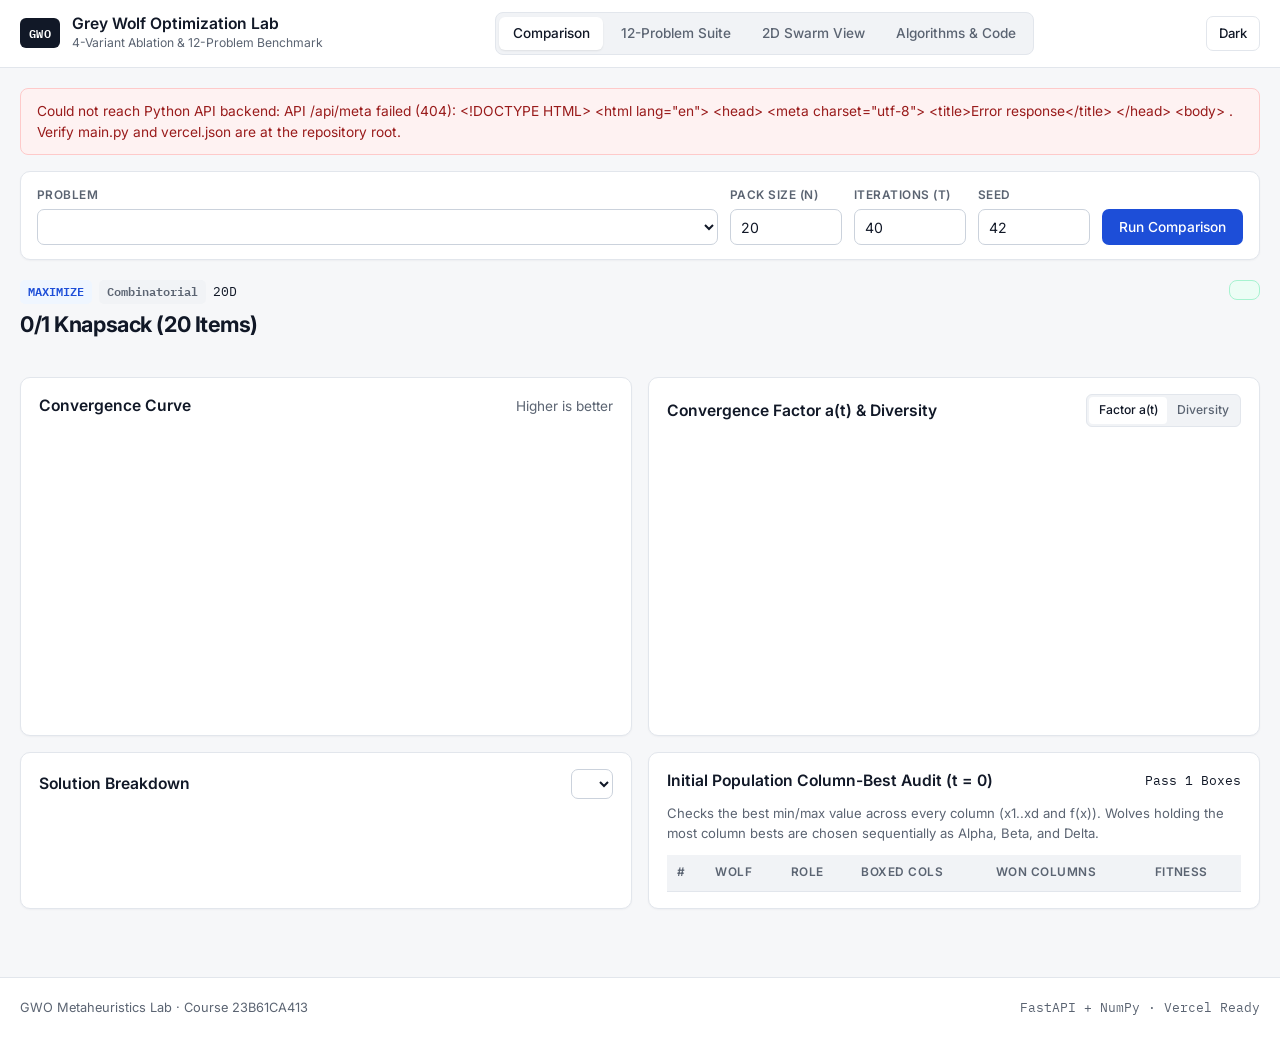
==== index.html @ 36b8b34e "Create index.html" ====
<!DOCTYPE html>
<html lang="en" data-theme="light">
<head>
  <meta charset="UTF-8" />
  <meta name="viewport" content="width=device-width, initial-scale=1.0" />
  <title>GWO Lab — Grey Wolf Optimization Benchmark</title>
  <link rel="preconnect" href="https://fonts.googleapis.com" />
  <link rel="preconnect" href="https://fonts.gstatic.com" crossorigin />
  <link href="https://fonts.googleapis.com/css2?family=IBM+Plex+Mono:wght@400;500;600&family=Inter:wght@400;500;600;700&display=swap" rel="stylesheet" />
  <style>
*, *::before, *::after {
  box-sizing: border-box;
}

:root {
  --bg: #f6f7f9;
  --surface: #ffffff;
  --surface-alt: #f1f3f6;
  --border: #e2e6ec;
  --border-strong: #cbd2dc;
  --text: #111827;
  --text-muted: #5b6472;
  --accent: #1d4ed8;
  --accent-hover: #1e40af;
  --accent-soft: #eff6ff;
  --win-bg: #ecfdf5;
  --win-text: #047857;
  --win-border: #a7f3d0;
  --code-bg: #0f172a;
  --code-text: #e2e8f0;
  --shadow: 0 1px 2px rgba(15, 23, 42, 0.04);
  --radius: 10px;
}

[data-theme="dark"] {
  --bg: #0c0e12;
  --surface: #14171d;
  --surface-alt: #1b1f27;
  --border: #262b36;
  --border-strong: #373e4d;
  --text: #edf0f5;
  --text-muted: #939dad;
  --accent: #3b82f6;
  --accent-hover: #2563eb;
  --accent-soft: rgba(59, 130, 246, 0.14);
  --win-bg: rgba(16, 185, 129, 0.12);
  --win-text: #34d399;
  --win-border: rgba(16, 185, 129, 0.35);
  --code-bg: #090b0f;
  --code-text: #e2e8f0;
  --shadow: none;
}

body {
  margin: 0;
  font-family: "Inter", -apple-system, BlinkMacSystemFont, "Segoe UI", sans-serif;
  background: var(--bg);
  color: var(--text);
  line-height: 1.5;
  -webkit-font-smoothing: antialiased;
}

.mono {
  font-family: "IBM Plex Mono", ui-monospace, SFMono-Regular, monospace;
}

.small {
  font-size: 0.8rem;
}

.muted-text {
  color: var(--text-muted);
  font-size: 0.85rem;
}

.hidden {
  display: none !important;
}

/* Header */
.topbar {
  position: sticky;
  top: 0;
  z-index: 30;
  background: var(--surface);
  border-bottom: 1px solid var(--border);
}

.topbar-inner {
  max-width: 1280px;
  margin: 0 auto;
  padding: 0.75rem 1.25rem;
  display: flex;
  align-items: center;
  justify-content: space-between;
  gap: 1rem;
  flex-wrap: wrap;
}

.brand {
  display: flex;
  align-items: center;
  gap: 0.75rem;
}

.brand-mark {
  font-family: "IBM Plex Mono", monospace;
  font-weight: 600;
  font-size: 0.78rem;
  letter-spacing: 0.04em;
  padding: 0.35rem 0.55rem;
  border-radius: 6px;
  background: var(--text);
  color: var(--surface);
}

.brand-title {
  font-weight: 600;
  font-size: 0.98rem;
  line-height: 1.2;
}

.brand-sub {
  font-size: 0.76rem;
  color: var(--text-muted);
}

.nav {
  display: flex;
  gap: 0.25rem;
  background: var(--surface-alt);
  padding: 0.22rem;
  border-radius: 8px;
  border: 1px solid var(--border);
}

.nav-btn {
  border: none;
  background: transparent;
  color: var(--text-muted);
  font: inherit;
  font-size: 0.85rem;
  font-weight: 500;
  padding: 0.42rem 0.85rem;
  border-radius: 6px;
  cursor: pointer;
  transition: background 0.15s, color 0.15s;
}

.nav-btn:hover {
  color: var(--text);
}

.nav-btn.active {
  background: var(--surface);
  color: var(--text);
  box-shadow: 0 1px 2px rgba(0, 0, 0, 0.08);
}

.icon-btn {
  border: 1px solid var(--border);
  background: var(--surface);
  color: var(--text);
  font: inherit;
  font-size: 0.82rem;
  font-weight: 500;
  padding: 0.4rem 0.75rem;
  border-radius: 7px;
  cursor: pointer;
}

.icon-btn:hover {
  border-color: var(--border-strong);
}

/* Main Container */
.container {
  max-width: 1280px;
  margin: 0 auto;
  padding: 1.25rem;
}

/* Control Bar */
.control-bar {
  display: flex;
  flex-wrap: wrap;
  align-items: flex-end;
  gap: 0.75rem;
  background: var(--surface);
  border: 1px solid var(--border);
  border-radius: var(--radius);
  padding: 0.9rem 1rem;
  margin-bottom: 1.25rem;
  box-shadow: var(--shadow);
}

.control-group {
  display: flex;
  flex-direction: column;
  gap: 0.3rem;
}

.control-group.grow {
  flex: 1 1 250px;
}

.control-group.compact {
  width: 112px;
}

.control-group label {
  font-size: 0.74rem;
  font-weight: 600;
  color: var(--text-muted);
  text-transform: uppercase;
  letter-spacing: 0.04em;
}

input[type="number"],
select {
  height: 36px;
  padding: 0 0.65rem;
  border: 1px solid var(--border-strong);
  border-radius: 7px;
  background: var(--surface);
  color: var(--text);
  font: inherit;
  font-size: 0.88rem;
}

input[type="number"]:focus,
select:focus {
  outline: 2px solid var(--accent-soft);
  border-color: var(--accent);
}

.btn-primary,
.btn-secondary {
  height: 36px;
  padding: 0 1rem;
  border-radius: 7px;
  font: inherit;
  font-size: 0.86rem;
  font-weight: 500;
  cursor: pointer;
  border: 1px solid transparent;
  transition: background 0.15s, border-color 0.15s;
}

.btn-primary {
  background: var(--accent);
  color: #ffffff;
}

.btn-primary:hover {
  background: var(--accent-hover);
}

.btn-primary:disabled {
  opacity: 0.6;
  cursor: wait;
}

.btn-secondary {
  background: var(--surface);
  color: var(--text);
  border-color: var(--border-strong);
}

.btn-secondary:hover {
  background: var(--surface-alt);
}

.small-btn {
  height: 30px;
  padding: 0 0.7rem;
  font-size: 0.8rem;
}

/* Views */
.view {
  display: none;
}

.view.active {
  display: block;
}

.problem-banner {
  display: flex;
  justify-content: space-between;
  align-items: flex-start;
  gap: 1rem;
  flex-wrap: wrap;
  margin-bottom: 1rem;
}

.problem-banner h1,
.section-head h1 {
  margin: 0.25rem 0 0.2rem;
  font-size: 1.35rem;
  font-weight: 700;
  letter-spacing: -0.02em;
}

.problem-banner p,
.section-head p {
  margin: 0;
  font-size: 0.9rem;
  color: var(--text-muted);
  max-width: 780px;
}

.meta-line {
  display: flex;
  align-items: center;
  gap: 0.45rem;
}

.tag {
  font-family: "IBM Plex Mono", monospace;
  font-size: 0.72rem;
  font-weight: 600;
  padding: 0.18rem 0.5rem;
  border-radius: 5px;
  background: var(--accent-soft);
  color: var(--accent);
}

.tag.muted {
  background: var(--surface-alt);
  color: var(--text-muted);
}

.banner-stat {
  background: var(--win-bg);
  border: 1px solid var(--win-border);
  color: var(--win-text);
  border-radius: 8px;
  padding: 0.55rem 0.9rem;
  font-size: 0.85rem;
  font-weight: 600;
}

/* Algorithm Cards */
.algo-grid {
  display: grid;
  grid-template-columns: repeat(4, minmax(0, 1fr));
  gap: 0.85rem;
  margin-bottom: 1.15rem;
}

.algo-card {
  background: var(--surface);
  border: 1px solid var(--border);
  border-radius: var(--radius);
  padding: 1rem;
  display: flex;
  flex-direction: column;
  justify-content: space-between;
  gap: 0.75rem;
  box-shadow: var(--shadow);
}

.algo-card.winner {
  border-color: var(--win-text);
}

.algo-card-top {
  display: flex;
  justify-content: space-between;
  align-items: center;
  gap: 0.5rem;
}

.algo-badge {
  display: inline-flex;
  align-items: center;
  gap: 0.4rem;
  font-family: "IBM Plex Mono", monospace;
  font-size: 0.74rem;
  color: var(--text-muted);
}

.swatch {
  width: 9px;
  height: 9px;
  border-radius: 2px;
  display: inline-block;
}

.win-label {
  font-size: 0.72rem;
  font-weight: 600;
  color: var(--win-text);
  background: var(--win-bg);
  padding: 0.14rem 0.45rem;
  border-radius: 4px;
}

.algo-card h3 {
  margin: 0.25rem 0 0.15rem;
  font-size: 0.96rem;
  font-weight: 600;
}

.algo-meta {
  font-size: 0.78rem;
  color: var(--text-muted);
}

.metric-val {
  font-family: "IBM Plex Mono", monospace;
  font-size: 1.4rem;
  font-weight: 600;
  letter-spacing: -0.02em;
}

.metric-sub {
  display: flex;
  justify-content: space-between;
  font-size: 0.78rem;
  color: var(--text-muted);
  margin-top: 0.2rem;
}

.pos-delta {
  color: var(--win-text);
  font-weight: 600;
}

.neg-delta {
  color: #dc2626;
  font-weight: 500;
}

.algo-card-foot {
  display: flex;
  justify-content: space-between;
  align-items: center;
  padding-top: 0.65rem;
  border-top: 1px solid var(--border);
}

/* Panels & Two-Column Grid */
.two-col {
  display: grid;
  grid-template-columns: repeat(2, minmax(0, 1fr));
  gap: 1rem;
  margin-bottom: 1rem;
}

.panel {
  background: var(--surface);
  border: 1px solid var(--border);
  border-radius: var(--radius);
  padding: 1rem 1.1rem;
  box-shadow: var(--shadow);
}

.panel-head {
  display: flex;
  justify-content: space-between;
  align-items: center;
  gap: 0.75rem;
  margin-bottom: 0.75rem;
}

.panel-head h2 {
  margin: 0;
  font-size: 0.98rem;
  font-weight: 600;
}

.panel-note {
  margin: 0 0 0.75rem;
  font-size: 0.82rem;
  color: var(--text-muted);
}

.inline-select {
  height: 30px;
  font-size: 0.8rem;
}

.segmented {
  display: inline-flex;
  background: var(--surface-alt);
  border: 1px solid var(--border);
  border-radius: 6px;
  padding: 2px;
}

.seg-btn {
  border: none;
  background: transparent;
  color: var(--text-muted);
  font: inherit;
  font-size: 0.76rem;
  font-weight: 500;
  padding: 0.25rem 0.6rem;
  border-radius: 4px;
  cursor: pointer;
}

.seg-btn.active {
  background: var(--surface);
  color: var(--text);
}

.chart-wrap {
  width: 100%;
}

.chart-wrap canvas {
  width: 100%;
  height: auto;
  display: block;
}

.legend {
  display: flex;
  flex-wrap: wrap;
  gap: 0.9rem;
  margin-top: 0.65rem;
  font-size: 0.8rem;
  color: var(--text-muted);
}

.legend-item {
  display: inline-flex;
  align-items: center;
  gap: 0.35rem;
}

/* Tables */
.table-scroll {
  overflow-x: auto;
}

.data-table {
  width: 100%;
  border-collapse: collapse;
  font-size: 0.84rem;
}

.data-table th,
.data-table td {
  text-align: left;
  padding: 0.55rem 0.65rem;
  border-bottom: 1px solid var(--border);
  white-space: nowrap;
}

.data-table th {
  font-size: 0.74rem;
  text-transform: uppercase;
  letter-spacing: 0.04em;
  color: var(--text-muted);
  font-weight: 600;
  background: var(--surface-alt);
}

.data-table tbody tr:hover {
  background: var(--surface-alt);
}

.role-pill {
  font-family: "IBM Plex Mono", monospace;
  font-size: 0.72rem;
  padding: 0.12rem 0.45rem;
  border-radius: 4px;
  font-weight: 600;
}

.role-alpha { background: var(--win-bg); color: var(--win-text); }
.role-beta { background: var(--accent-soft); color: var(--accent); }
.role-delta { background: var(--surface-alt); color: var(--text); }
.role-omega { color: var(--text-muted); }

/* Section Head & Suite Scoreboard */
.section-head {
  display: flex;
  justify-content: space-between;
  align-items: flex-end;
  gap: 1rem;
  flex-wrap: wrap;
  margin-bottom: 1rem;
}

.head-actions,
.playback-controls {
  display: flex;
  align-items: center;
  gap: 0.6rem;
  flex-wrap: wrap;
}

.scoreboard {
  display: grid;
  grid-template-columns: repeat(4, minmax(0, 1fr));
  gap: 0.85rem;
  margin-bottom: 1rem;
}

.score-tile {
  background: var(--surface);
  border: 1px solid var(--border);
  border-radius: var(--radius);
  padding: 0.9rem 1rem;
}

.score-tile .tile-title {
  font-size: 0.82rem;
  color: var(--text-muted);
  display: flex;
  align-items: center;
  gap: 0.4rem;
}

.score-tile .tile-wins {
  font-family: "IBM Plex Mono", monospace;
  font-size: 1.45rem;
  font-weight: 600;
  margin-top: 0.25rem;
}

.score-tile .tile-delta {
  font-size: 0.78rem;
  color: var(--text-muted);
}

/* Domain Visualizer */
.kv-grid {
  display: grid;
  grid-template-columns: repeat(2, minmax(0, 1fr));
  gap: 0.65rem;
}

.kv-item {
  background: var(--surface-alt);
  border: 1px solid var(--border);
  border-radius: 7px;
  padding: 0.65rem 0.8rem;
}

.kv-label {
  font-size: 0.74rem;
  color: var(--text-muted);
}

.kv-val {
  font-family: "IBM Plex Mono", monospace;
  font-size: 0.95rem;
  font-weight: 600;
  margin-top: 0.15rem;
}

.knap-grid {
  display: grid;
  grid-template-columns: repeat(5, minmax(0, 1fr));
  gap: 0.4rem;
  margin-top: 0.75rem;
}

.knap-cell {
  border: 1px solid var(--border);
  border-radius: 6px;
  padding: 0.4rem;
  font-size: 0.73rem;
  text-align: center;
  background: var(--surface-alt);
  color: var(--text-muted);
}

.knap-cell.picked {
  background: var(--win-bg);
  border-color: var(--win-border);
  color: var(--win-text);
  font-weight: 600;
}

/* 2D Arena Grid */
.arena-grid {
  display: grid;
  grid-template-columns: repeat(2, minmax(0, 1fr));
  gap: 1rem;
}

.arena-card {
  background: var(--surface);
  border: 1px solid var(--border);
  border-radius: var(--radius);
  padding: 0.9rem;
}

.arena-card-head {
  display: flex;
  justify-content: space-between;
  align-items: center;
  margin-bottom: 0.6rem;
}

.arena-card canvas {
  width: 100%;
  height: auto;
  border-radius: 6px;
  border: 1px solid var(--border);
  display: block;
}

/* Algorithms & Code Tab */
.algo-spec-grid {
  display: grid;
  grid-template-columns: repeat(2, minmax(0, 1fr));
  gap: 1rem;
}

.spec-card {
  background: var(--surface);
  border: 1px solid var(--border);
  border-radius: var(--radius);
  padding: 1.15rem;
  display: flex;
  flex-direction: column;
  justify-content: space-between;
  gap: 0.9rem;
}

.spec-card h3 {
  margin: 0.25rem 0 0.35rem;
  font-size: 1.05rem;
}

.spec-card p {
  margin: 0;
  font-size: 0.88rem;
  color: var(--text-muted);
}

.spec-pills {
  display: flex;
  gap: 0.5rem;
  flex-wrap: wrap;
}

.spec-footer {
  display: flex;
  justify-content: space-between;
  align-items: center;
  padding-top: 0.75rem;
  border-top: 1px solid var(--border);
}

/* Modal */
.modal-backdrop {
  position: fixed;
  inset: 0;
  z-index: 50;
  background: rgba(15, 23, 42, 0.55);
  display: flex;
  align-items: center;
  justify-content: center;
  padding: 1.25rem;
}

.modal {
  width: min(860px, 100%);
  max-height: 86vh;
  background: var(--surface);
  border: 1px solid var(--border);
  border-radius: 12px;
  display: flex;
  flex-direction: column;
  overflow: hidden;
  box-shadow: 0 20px 50px rgba(0, 0, 0, 0.25);
}

.modal-head {
  padding: 0.9rem 1.15rem;
  border-bottom: 1px solid var(--border);
  display: flex;
  justify-content: space-between;
  align-items: center;
  gap: 1rem;
}

.modal-head h3 {
  margin: 0.1rem 0 0;
  font-size: 1rem;
}

.modal-actions {
  display: flex;
  gap: 0.45rem;
}

.modal-body {
  overflow: auto;
  background: var(--code-bg);
}

.code-block {
  margin: 0;
  padding: 1.1rem 1.25rem;
  font-family: "IBM Plex Mono", monospace;
  font-size: 0.82rem;
  line-height: 1.55;
  color: var(--code-text);
  tab-size: 4;
}

.footer {
  border-top: 1px solid var(--border);
  margin-top: 2rem;
  background: var(--surface);
}

.footer-inner {
  display: flex;
  justify-content: space-between;
  align-items: center;
  font-size: 0.8rem;
  color: var(--text-muted);
}

@media (max-width: 980px) {
  .algo-grid, .scoreboard {
    grid-template-columns: repeat(2, minmax(0, 1fr));
  }
  .two-col, .arena-grid, .algo-spec-grid {
    grid-template-columns: 1fr;
  }
}

@media (max-width: 600px) {
  .algo-grid, .scoreboard {
    grid-template-columns: 1fr;
  }
  .control-group.compact {
    width: calc(50% - 0.4rem);
  }
}

.error-banner {
  background: #fef2f2;
  border: 1px solid #fecaca;
  color: #991b1b;
  border-radius: 8px;
  padding: 0.75rem 1rem;
  margin-bottom: 1rem;
  font-size: 0.86rem;
}

[data-theme="dark"] .error-banner {
  background: rgba(220, 38, 38, 0.14);
  border-color: rgba(248, 113, 113, 0.35);
  color: #fca5a5;
}
  </style>
</head>
<body>
  <header class="topbar">
    <div class="topbar-inner">
      <div class="brand">
        <span class="brand-mark">GWO</span>
        <div>
          <div class="brand-title">Grey Wolf Optimization Lab</div>
          <div class="brand-sub">4-Variant Ablation &amp; 12-Problem Benchmark</div>
        </div>
      </div>

      <nav class="nav" role="tablist">
        <button class="nav-btn active" data-view="compare">Comparison</button>
        <button class="nav-btn" data-view="suite">12-Problem Suite</button>
        <button class="nav-btn" data-view="arena">2D Swarm View</button>
        <button class="nav-btn" data-view="algorithms">Algorithms &amp; Code</button>
      </nav>

      <button class="icon-btn" id="themeToggle" title="Toggle light / dark mode" aria-label="Toggle theme">
        <span id="themeLabel">Dark</span>
      </button>
    </div>
  </header>

  <main class="container">
    <div class="error-banner hidden" id="errorBanner"></div>

    <!-- Shared Experiment Control Bar -->
    <section class="control-bar">
      <div class="control-group grow" id="problemControlWrap">
        <label for="problemSelect">Problem</label>
        <select id="problemSelect"></select>
      </div>

      <div class="control-group grow hidden" id="benchmark2dWrap">
        <label for="benchmark2dSelect">2D Surface</label>
        <select id="benchmark2dSelect"></select>
      </div>

      <div class="control-group compact">
        <label for="nAgents">Pack Size (N)</label>
        <input type="number" id="nAgents" value="20" min="6" max="50" step="2" />
      </div>

      <div class="control-group compact">
        <label for="maxIter">Iterations (T)</label>
        <input type="number" id="maxIter" value="40" min="10" max="120" step="5" />
      </div>

      <div class="control-group compact">
        <label for="seedInput">Seed</label>
        <input type="number" id="seedInput" value="42" min="0" max="99999" />
      </div>

      <button class="btn-primary" id="runBtn">Run Comparison</button>
    </section>

    <!-- VIEW 1: SINGLE-PROBLEM COMPARISON -->
    <section id="view-compare" class="view active">
      <div class="problem-banner" id="problemBanner">
        <div>
          <div class="meta-line">
            <span class="tag" id="probModeTag">MAXIMIZE</span>
            <span class="tag muted" id="probCatTag">Combinatorial</span>
            <span class="mono small" id="probDimTag">20D</span>
          </div>
          <h1 id="probTitle">0/1 Knapsack (20 Items)</h1>
          <p id="probDesc"></p>
        </div>
        <div class="banner-stat" id="winnerSummary"></div>
      </div>

      <!-- 4 Algorithm Result Cards with Individual "Show Code" Buttons -->
      <div class="algo-grid" id="algoCards"></div>

      <!-- Charts Row -->
      <div class="two-col">
        <div class="panel">
          <div class="panel-head">
            <h2>Convergence Curve</h2>
            <span class="muted-text" id="convDirectionHint">Higher is better</span>
          </div>
          <div class="chart-wrap">
            <canvas id="convCanvas" width="640" height="300"></canvas>
          </div>
          <div class="legend" id="convLegend"></div>
        </div>

        <div class="panel">
          <div class="panel-head">
            <h2>Convergence Factor a(t) &amp; Diversity</h2>
            <div class="segmented" id="auxChartToggle">
              <button class="seg-btn active" data-mode="a_curve">Factor a(t)</button>
              <button class="seg-btn" data-mode="diversity">Diversity</button>
            </div>
          </div>
          <div class="chart-wrap">
            <canvas id="auxCanvas" width="640" height="300"></canvas>
          </div>
          <div class="legend" id="auxLegend"></div>
        </div>
      </div>

      <!-- Domain Solution + Initial Population Audit Row -->
      <div class="two-col">
        <div class="panel">
          <div class="panel-head">
            <h2>Solution Breakdown</h2>
            <select id="solutionAlgoSelect" class="inline-select"></select>
          </div>
          <div id="domainVisualizer"></div>
        </div>

        <div class="panel">
          <div class="panel-head">
            <h2>Initial Population Column-Best Audit (t = 0)</h2>
            <span class="mono small" id="initAnchorLabel">Pass 1 Boxes</span>
          </div>
          <p class="panel-note">
            Checks the best min/max value across every column (x1..xd and f(x)). Wolves holding the most column bests are chosen sequentially as Alpha, Beta, and Delta.
          </p>
          <div class="table-scroll">
            <table class="data-table" id="auditTable">
              <thead>
                <tr>
                  <th>#</th>
                  <th>Wolf</th>
                  <th>Role</th>
                  <th>Boxed Cols</th>
                  <th>Won Columns</th>
                  <th>Fitness</th>
                </tr>
              </thead>
              <tbody></tbody>
            </table>
          </div>
        </div>
      </div>
    </section>

    <!-- VIEW 2: 12-PROBLEM BENCHMARK SUITE -->
    <section id="view-suite" class="view">
      <div class="section-head">
        <div>
          <h1>12-Problem Benchmark Suite</h1>
          <p>Compares all 4 GWO variants across 6 maximization and 6 minimization problems (Knapsack, TSP, Network Flow, Cloud VM, Bin Packing, Portfolio, Facility Location, Max-Cut, Hybrid IR, Rastrigin, Ackley, Rosenbrock).</p>
        </div>
        <div class="head-actions">
          <button class="btn-secondary" id="exportCsvBtn">Export CSV</button>
          <button class="btn-primary" id="runSuiteBtn">Run All 12 Problems</button>
        </div>
      </div>

      <div class="scoreboard" id="suiteScoreboard"></div>

      <div class="panel">
        <div class="table-scroll">
          <table class="data-table" id="suiteTable">
            <thead>
              <tr>
                <th>Problem</th>
                <th>Goal</th>
                <th>Dim</th>
                <th>Original GWO</th>
                <th>Non-Linear a</th>
                <th>Dual-Criteria</th>
                <th>Combined</th>
                <th>Winner</th>
              </tr>
            </thead>
            <tbody></tbody>
          </table>
        </div>
      </div>
    </section>

    <!-- VIEW 3: LIVE 2D SWARM VISUALIZER -->
    <section id="view-arena" class="view">
      <div class="section-head">
        <div>
          <h1>2D Swarm Working Visualizer</h1>
          <p>Watch all 4 GWO algorithms search the exact same 2D surface side-by-side. White diamonds mark the Alpha leader; the crosshair marks the global optimum.</p>
        </div>
        <div class="playback-controls">
          <button class="btn-primary" id="playPauseBtn">Play</button>
          <button class="btn-secondary" id="resetAnimBtn">Reset</button>
          <input type="range" id="iterSlider" min="0" max="34" value="0" />
          <span class="mono small" id="iterReadout">Iter 1 / 35</span>
        </div>
      </div>

      <div class="arena-grid" id="arenaGrid"></div>
    </section>

    <!-- VIEW 4: ALGORITHMS & CODE -->
    <section id="view-algorithms" class="view">
      <div class="section-head">
        <div>
          <h1>4 GWO Algorithm Variants</h1>
          <p>Click <strong>Show Code</strong> on any variant to inspect its exact Python implementation used by the solver.</p>
        </div>
      </div>

      <div class="algo-spec-grid" id="algoSpecGrid"></div>
    </section>
  </main>

  <!-- Clean Single-Algorithm Code Modal -->
  <div class="modal-backdrop hidden" id="codeModal">
    <div class="modal" role="dialog" aria-modal="true" aria-labelledby="modalTitle">
      <div class="modal-head">
        <div>
          <span class="mono small muted-text" id="modalFile">optimizers/gwo_original.py</span>
          <h3 id="modalTitle">Original GWO</h3>
        </div>
        <div class="modal-actions">
          <button class="btn-secondary small-btn" id="copyCodeBtn">Copy</button>
          <button class="btn-secondary small-btn" id="closeModalBtn">Close</button>
        </div>
      </div>
      <div class="modal-body">
        <pre class="code-block"><code id="codeContent"></code></pre>
      </div>
    </div>
  </div>

  <footer class="footer">
    <div class="container footer-inner">
      <span>GWO Metaheuristics Lab &middot; Course 23B61CA413</span>
      <span class="mono small">FastAPI + NumPy &middot; Vercel Ready</span>
    </div>
  </footer>

  <script>
const COLORS = {
  original_gwo: "#dc2626",
  nonlinear_a_gwo: "#2563eb",
  dual_criteria_gwo: "#d97706",
  hybrid_gwo: "#059669",
};

const state = {
  meta: null,
  activeView: "compare",
  lastRun: null,
  auxMode: "a_curve",
  suiteData: null,
  arenaData: null,
  arenaIter: 0,
  arenaTimer: null,
  codeCache: {},
  currentModalSource: "",
};

const $ = (id) => document.getElementById(id);

function getParams() {
  return {
    n_agents: Math.max(6, Math.min(50, Number($("nAgents").value) || 20)),
    max_iter: Math.max(10, Math.min(120, Number($("maxIter").value) || 40)),
    seed: Number($("seedInput").value) || 42,
  };
}

function showError(msg) {
  const el = $("errorBanner");
  el.textContent = msg;
  el.classList.remove("hidden");
}

function clearError() {
  $("errorBanner").classList.add("hidden");
}

function themeColor(varName) {
  return getComputedStyle(document.documentElement).getPropertyValue(varName).trim();
}

async function fetchJson(url, opts = {}) {
  const res = await fetch(url, opts);
  if (!res.ok) {
    const txt = await res.text().catch(() => "");
    throw new Error(`API ${url} failed (${res.status})${txt ? ": " + txt.slice(0, 140) : ""}`);
  }
  clearError();
  return res.json();
}

// =========================================================================
// Theme & Navigation
// =========================================================================
function initNavigation() {
  document.querySelectorAll(".nav-btn").forEach((btn) => {
    btn.addEventListener("click", () => {
      const target = btn.dataset.view;
      state.activeView = target;
      document.querySelectorAll(".nav-btn").forEach((b) => b.classList.toggle("active", b === btn));
      document.querySelectorAll(".view").forEach((v) => v.classList.toggle("active", v.id === `view-${target}`));

      $("problemControlWrap").classList.toggle("hidden", target === "arena" || target === "suite" || target === "algorithms");
      $("benchmark2dWrap").classList.toggle("hidden", target !== "arena");
      $("runBtn").textContent =
        target === "suite" ? "Run 12 Problems" :
        target === "arena" ? "Run 2D Swarm" : "Run Comparison";

      if (target === "suite" && !state.suiteData) runSuite();
      if (target === "arena" && !state.arenaData) runArena2D();
    });
  });

  $("themeToggle").addEventListener("click", () => {
    const html = document.documentElement;
    const next = html.getAttribute("data-theme") === "dark" ? "light" : "dark";
    html.setAttribute("data-theme", next);
    $("themeLabel").textContent = next === "dark" ? "Light" : "Dark";
    if (state.lastRun) {
      drawLineChart($("convCanvas"), state.lastRun.results, "convergence_curve");
      drawAuxChart();
      renderDomainSolution();
    }
    if (state.arenaData) renderArenaFrame(state.arenaIter);
  });

  $("runBtn").addEventListener("click", () => {
    if (state.activeView === "suite") runSuite();
    else if (state.activeView === "arena") runArena2D();
    else runComparison();
  });

  $("runSuiteBtn").addEventListener("click", runSuite);
  $("exportCsvBtn").addEventListener("click", exportSuiteCsv);

  document.querySelectorAll("#auxChartToggle .seg-btn").forEach((btn) => {
    btn.addEventListener("click", () => {
      state.auxMode = btn.dataset.mode;
      document.querySelectorAll("#auxChartToggle .seg-btn").forEach((b) => b.classList.toggle("active", b === btn));
      drawAuxChart();
    });
  });

  $("solutionAlgoSelect").addEventListener("change", renderDomainSolution);
  $("problemSelect").addEventListener("change", runComparison);
  $("benchmark2dSelect").addEventListener("change", runArena2D);

  // Code Modal
  $("closeModalBtn").addEventListener("click", closeCodeModal);
  $("codeModal").addEventListener("click", (e) => {
    if (e.target === $("codeModal")) closeCodeModal();
  });
  document.addEventListener("keydown", (e) => {
    if (e.key === "Escape") closeCodeModal();
  });
  $("copyCodeBtn").addEventListener("click", async () => {
    await navigator.clipboard.writeText(state.currentModalSource);
    $("copyCodeBtn").textContent = "Copied";
    setTimeout(() => ($("copyCodeBtn").textContent = "Copy"), 1200);
  });

  // 2D Arena Playback
  $("playPauseBtn").addEventListener("click", toggleArenaPlay);
  $("resetAnimBtn").addEventListener("click", () => {
    stopArenaPlay();
    state.arenaIter = 0;
    $("iterSlider").value = 0;
    renderArenaFrame(0);
  });
  $("iterSlider").addEventListener("input", (e) => {
    stopArenaPlay();
    state.arenaIter = Number(e.target.value);
    renderArenaFrame(state.arenaIter);
  });
}

// =========================================================================
// Show Code Modal (Shows ONLY the clicked algorithm's clean Python code)
// =========================================================================
async function openCodeModal(algoId) {
  if (!state.codeCache[algoId]) {
    state.codeCache[algoId] = await fetchJson(`/api/code/${algoId}`);
  }
  const data = state.codeCache[algoId];
  state.currentModalSource = data.source;
  $("modalTitle").textContent = `${data.code} — ${data.name}`;
  $("modalFile").textContent = data.filename;
  $("codeContent").textContent = data.source;
  $("codeModal").classList.remove("hidden");
}

function closeCodeModal() {
  $("codeModal").classList.add("hidden");
}

// =========================================================================
// Lightweight High-DPI Line Chart (Zero external chart bloat)
// =========================================================================
function drawLineChart(canvas, seriesList, fieldKey) {
  const dpr = window.devicePixelRatio || 1;
  const w = canvas.clientWidth || 600;
  const h = 280;
  canvas.width = w * dpr;
  canvas.height = h * dpr;
  const ctx = canvas.getContext("2d");
  ctx.scale(dpr, dpr);

  const pad = { top: 18, right: 18, bottom: 32, left: 58 };
  const plotW = w - pad.left - pad.right;
  const plotH = h - pad.top - pad.bottom;

  ctx.clearRect(0, 0, w, h);

  const allVals = seriesList.flatMap((s) => s[fieldKey]);
  let minV = Math.min(...allVals);
  let maxV = Math.max(...allVals);
  if (Math.abs(maxV - minV) < 1e-9) {
    minV -= 1;
    maxV += 1;
  } else {
    const margin = (maxV - minV) * 0.08;
    minV -= margin;
    maxV += margin;
  }

  const gridColor = themeColor("--border");
  const textColor = themeColor("--text-muted");

  ctx.strokeStyle = gridColor;
  ctx.fillStyle = textColor;
  ctx.font = '11px "IBM Plex Mono", monospace';
  ctx.lineWidth = 1;

  for (let i = 0; i <= 4; i++) {
    const frac = i / 4;
    const y = pad.top + frac * plotH;
    const val = maxV - frac * (maxV - minV);
    ctx.beginPath();
    ctx.moveTo(pad.left, y);
    ctx.lineTo(w - pad.right, y);
    ctx.stroke();

    const label = Math.abs(val) >= 100 ? val.toFixed(0) : Math.abs(val) >= 1 ? val.toFixed(2) : val.toFixed(4);
    ctx.textAlign = "right";
    ctx.fillText(label, pad.left - 8, y + 4);
  }

  const maxLen = Math.max(...seriesList.map((s) => s[fieldKey].length));
  ctx.textAlign = "center";
  [0, Math.floor((maxLen - 1) / 2), maxLen - 1].forEach((idx) => {
    const x = pad.left + (idx / Math.max(1, maxLen - 1)) * plotW;
    ctx.fillText(`t=${idx + 1}`, x, h - 10);
  });

  seriesList.forEach((s) => {
    const arr = s[fieldKey];
    ctx.strokeStyle = COLORS[s.id];
    ctx.lineWidth = s.id === "hybrid_gwo" ? 2.6 : 1.9;
    ctx.beginPath();
    arr.forEach((v, i) => {
      const x = pad.left + (i / Math.max(1, arr.length - 1)) * plotW;
      const y = pad.top + ((maxV - v) / (maxV - minV)) * plotH;
      if (i === 0) ctx.moveTo(x, y);
      else ctx.lineTo(x, y);
    });
    ctx.stroke();
  });
}

function renderLegend(container, results) {
  container.innerHTML = results
    .map(
      (r) =>
        `<span class="legend-item"><span class="swatch" style="background:${COLORS[r.id]}"></span>${r.name}</span>`
    )
    .join("");
}

function drawAuxChart() {
  if (!state.lastRun) return;
  const field = state.auxMode === "a_curve" ? "a_curve" : "diversity_curve";
  drawLineChart($("auxCanvas"), state.lastRun.results, field);
  renderLegend($("auxLegend"), state.lastRun.results);
}

// =========================================================================
// View 1: Single Problem Comparison
// =========================================================================
async function runComparison() {
  const btn = $("runBtn");
  btn.disabled = true;
  try {
    const params = getParams();
    const data = await fetchJson("/api/run", {
      method: "POST",
      headers: { "Content-Type": "application/json" },
      body: JSON.stringify({ problem_id: $("problemSelect").value, ...params }),
    });
    state.lastRun = data;
    renderComparison(data);
  } finally {
    btn.disabled = false;
  }
}

function renderComparison(data) {
  const p = data.problem;
  $("probTitle").textContent = p.name;
  $("probDesc").textContent = p.description;
  $("probModeTag").textContent = p.mode === "max" ? "MAXIMIZE" : "MINIMIZE";
  $("probCatTag").textContent = p.category;
  $("probDimTag").textContent = `${p.dim}D`;
  $("convDirectionHint").textContent = p.mode === "max" ? "Higher is better" : "Lower is better";

  const winner = data.results.find((r) => r.is_winner);
  $("winnerSummary").textContent = `Best: ${winner.name} (${winner.best_fitness})`;

  $("algoCards").innerHTML = data.results
    .map((r) => {
      const deltaClass = r.delta_vs_original_pct > 0 ? "pos-delta" : r.delta_vs_original_pct < 0 ? "neg-delta" : "";
      const deltaText =
        r.id === "original_gwo"
          ? "Baseline"
          : `${r.delta_vs_original_pct >= 0 ? "+" : ""}${r.delta_vs_original_pct}% vs Orig`;
      return `
        <div class="algo-card ${r.is_winner ? "winner" : ""}">
          <div>
            <div class="algo-card-top">
              <span class="algo-badge">
                <span class="swatch" style="background:${COLORS[r.id]}"></span>${r.code}
              </span>
              ${r.is_winner ? '<span class="win-label">Best</span>' : ""}
            </div>
            <h3>${r.name}</h3>
            <div class="algo-meta">a: ${r.a_type} &middot; ${r.leader_type}</div>
          </div>

          <div>
            <div class="metric-val">${r.best_fitness}</div>
            <div class="metric-sub">
              <span class="${deltaClass}">${deltaText}</span>
              <span class="mono">t=${r.convergence_iter} &middot; ${r.runtime_ms}ms</span>
            </div>
          </div>

          <div class="algo-card-foot">
            <span class="muted-text small">${p.unit}</span>
            <button class="btn-secondary small-btn show-code-btn" data-algo="${r.id}">Show Code</button>
          </div>
        </div>
      `;
    })
    .join("");

  document.querySelectorAll(".show-code-btn").forEach((b) => {
    b.addEventListener("click", () => openCodeModal(b.dataset.algo));
  });

  drawLineChart($("convCanvas"), data.results, "convergence_curve");
  renderLegend($("convLegend"), data.results);
  drawAuxChart();

  // Solution algorithm dropdown
  const sel = $("solutionAlgoSelect");
  const prev = sel.value;
  sel.innerHTML = data.results.map((r) => `<option value="${r.id}">${r.name}</option>`).join("");
  sel.value = prev && data.results.some((r) => r.id === prev) ? prev : data.winner_id;
  renderDomainSolution();

  // Initial Population Column-Best Audit
  const auditSource = data.results.find((r) => r.id === "dual_criteria_gwo") || data.results.find((r) => r.id === "hybrid_gwo");
  if (auditSource && auditSource.initial_pop_audit.length) {
    $("initAnchorLabel").textContent = `${data.problem.dim + 1} Columns Checked`;
    $("auditTable").querySelector("tbody").innerHTML = auditSource.initial_pop_audit
      .map((row) => {
        const cls =
          row.role === "Alpha" ? "role-alpha" :
          row.role === "Beta" ? "role-beta" :
          row.role === "Delta" ? "role-delta" : "role-omega";
        return `
          <tr>
            <td class="mono">${row.rank}</td>
            <td class="mono">${row.wolf}</td>
            <td><span class="role-pill ${cls}">${row.role}</span></td>
            <td class="mono">${row.boxes}</td>
            <td class="mono small">${row.won_cols}</td>
            <td class="mono">${row.fitness}</td>
          </tr>
        `;
      })
      .join("");
  }
}

function renderDomainSolution() {
  if (!state.lastRun) return;
  const aid = $("solutionAlgoSelect").value;
  const res = state.lastRun.results.find((r) => r.id === aid);
  if (!res) return;
  const dec = res.decoded;
  const box = $("domainVisualizer");

  if (dec.type === "knapsack") {
    box.innerHTML = `
      <div class="kv-grid">
        <div class="kv-item"><div class="kv-label">Packed Value</div><div class="kv-val">${dec.total_value}</div></div>
        <div class="kv-item"><div class="kv-label">Weight / Capacity</div><div class="kv-val">${dec.total_weight} / ${dec.capacity} kg</div></div>
        <div class="kv-item"><div class="kv-label">Items Picked</div><div class="kv-val">${dec.selected_count} / ${dec.items.length}</div></div>
        <div class="kv-item"><div class="kv-label">Constraint</div><div class="kv-val">${dec.feasible ? "Feasible" : "Exceeded"}</div></div>
      </div>
      <div class="knap-grid">
        ${dec.items
          .map(
            (it) =>
              `<div class="knap-cell ${it.picked ? "picked" : ""}">#${it.id}<br/>${it.value} / ${it.weight}kg</div>`
          )
          .join("")}
      </div>
    `;
  } else if (dec.type === "tsp") {
    box.innerHTML = `
      <div class="kv-grid" style="margin-bottom:0.75rem;">
        <div class="kv-item"><div class="kv-label">Tour Length</div><div class="kv-val">${dec.tour_length} km</div></div>
        <div class="kv-item"><div class="kv-label">Cities Visited</div><div class="kv-val">${dec.tour.length}</div></div>
      </div>
      <canvas id="tspCanvas" width="520" height="230" style="width:100%;border:1px solid var(--border);border-radius:7px;"></canvas>
    `;
    const c = $("tspCanvas");
    const ctx = c.getContext("2d");
    ctx.clearRect(0, 0, c.width, c.height);
    const pad = 24;
    const mapX = (x) => pad + (x / 100) * (c.width - 2 * pad);
    const mapY = (y) => c.height - pad - (y / 100) * (c.height - 2 * pad);

    ctx.strokeStyle = COLORS[aid];
    ctx.lineWidth = 2;
    ctx.beginPath();
    dec.tour.forEach((cityIdx, idx) => {
      const [cx, cy] = dec.coords[cityIdx];
      if (idx === 0) ctx.moveTo(mapX(cx), mapY(cy));
      else ctx.lineTo(mapX(cx), mapY(cy));
    });
    const [sx, sy] = dec.coords[dec.tour[0]];
    ctx.lineTo(mapX(sx), mapY(sy));
    ctx.stroke();

    ctx.fillStyle = themeColor("--text");
    dec.coords.forEach(([cx, cy]) => {
      ctx.beginPath();
      ctx.arc(mapX(cx), mapY(cy), 4.2, 0, Math.PI * 2);
      ctx.fill();
    });
  } else if (dec.type === "facility") {
    box.innerHTML = `
      <div class="kv-grid" style="margin-bottom:0.75rem;">
        <div class="kv-item"><div class="kv-label">Demand Covered</div><div class="kv-val">${dec.covered_pct}%</div></div>
        <div class="kv-item"><div class="kv-label">Service Radius</div><div class="kv-val">${dec.radius} km</div></div>
      </div>
      <canvas id="facCanvas" width="520" height="230" style="width:100%;border:1px solid var(--border);border-radius:7px;"></canvas>
    `;
    const c = $("facCanvas");
    const ctx = c.getContext("2d");
    const pad = 20;
    const mapX = (x) => pad + (x / 100) * (c.width - 2 * pad);
    const mapY = (y) => c.height - pad - (y / 100) * (c.height - 2 * pad);

    ctx.fillStyle = themeColor("--text-muted");
    dec.zones.forEach(([zx, zy], idx) => {
      ctx.beginPath();
      ctx.arc(mapX(zx), mapY(zy), 2.5 + dec.demands[idx] * 0.04, 0, Math.PI * 2);
      ctx.fill();
    });
    dec.hubs.forEach(([hx, hy]) => {
      ctx.strokeStyle = COLORS[aid];
      ctx.lineWidth = 1.5;
      ctx.beginPath();
      ctx.arc(mapX(hx), mapY(hy), (dec.radius / 100) * (c.height - 2 * pad), 0, Math.PI * 2);
      ctx.stroke();
      ctx.fillStyle = COLORS[aid];
      ctx.fillRect(mapX(hx) - 5, mapY(hy) - 5, 10, 10);
    });
  } else {
    const entries = Object.entries(dec).filter(([k]) => k !== "type");
    box.innerHTML = `<div class="kv-grid">${entries
      .map(([k, v]) => `<div class="kv-item"><div class="kv-label">${k}</div><div class="kv-val">${v}</div></div>`)
      .join("")}</div>`;
  }
}

// =========================================================================
// View 2: 12-Problem Benchmark Suite
// =========================================================================
async function runSuite() {
  const btn = $("runSuiteBtn");
  btn.disabled = true;
  $("runBtn").disabled = true;
  try {
    const params = getParams();
    const data = await fetchJson("/api/suite", {
      method: "POST",
      headers: { "Content-Type": "application/json" },
      body: JSON.stringify(params),
    });
    state.suiteData = data;
    renderSuite(data);
  } finally {
    btn.disabled = false;
    $("runBtn").disabled = false;
  }
}

function renderSuite(data) {
  $("suiteScoreboard").innerHTML = state.meta.algorithms
    .map((a) => {
      const wins = data.wins[a.id] || 0;
      const avgD = data.avg_delta_vs_original[a.id];
      const deltaTxt = a.id === "original_gwo" ? "Baseline" : `Avg ${avgD >= 0 ? "+" : ""}${avgD}% vs Orig`;
      return `
        <div class="score-tile">
          <div class="tile-title"><span class="swatch" style="background:${COLORS[a.id]}"></span>${a.name}</div>
          <div class="tile-wins">${wins} / ${data.total_problems} Wins</div>
          <div class="tile-delta mono">${deltaTxt}</div>
        </div>
      `;
    })
    .join("");

  $("suiteTable").querySelector("tbody").innerHTML = data.rows
    .map(
      (r) => `
      <tr>
        <td><strong>${r.problem}</strong><br/><span class="muted-text small">${r.category}</span></td>
        <td><span class="tag ${r.mode === "min" ? "muted" : ""}">${r.mode === "max" ? "MAX" : "MIN"}</span></td>
        <td class="mono">${r.dim}D</td>
        <td class="mono">${r.scores.original_gwo}</td>
        <td class="mono">${r.scores.nonlinear_a_gwo}</td>
        <td class="mono">${r.scores.dual_criteria_gwo}</td>
        <td class="mono">${r.scores.hybrid_gwo}</td>
        <td><span class="win-label">${r.winner_name}</span></td>
      </tr>
    `
    )
    .join("");
}

function exportSuiteCsv() {
  if (!state.suiteData) return;
  const header = ["Problem", "Category", "Mode", "Dim", "Original GWO", "Non-Linear a GWO", "Dual-Criteria GWO", "Combined GWO", "Winner"];
  const lines = [header.join(",")];
  state.suiteData.rows.forEach((r) => {
    lines.push([
      `"${r.problem}"`, r.category, r.mode, r.dim,
      r.scores.original_gwo, r.scores.nonlinear_a_gwo, r.scores.dual_criteria_gwo, r.scores.hybrid_gwo,
      `"${r.winner_name}"`,
    ].join(","));
  });
  const blob = new Blob([lines.join("\n")], { type: "text/csv" });
  const url = URL.createObjectURL(blob);
  const a = document.createElement("a");
  a.href = url;
  a.download = "gwo_12_problem_benchmark.csv";
  a.click();
  URL.revokeObjectURL(url);
}

// =========================================================================
// View 3: 2D Live Swarm Visualizer (HTML5 Canvas)
// =========================================================================
async function runArena2D() {
  stopArenaPlay();
  $("runBtn").disabled = true;
  try {
    const params = getParams();
    const data = await fetchJson("/api/arena2d", {
      method: "POST",
      headers: { "Content-Type": "application/json" },
      body: JSON.stringify({
        benchmark_id: $("benchmark2dSelect").value,
        n_agents: params.n_agents,
        max_iter: Math.min(params.max_iter, 70),
        seed: params.seed,
      }),
    });
    state.arenaData = data;
    state.arenaIter = 0;
    $("iterSlider").max = data.max_iter - 1;
    $("iterSlider").value = 0;

    $("arenaGrid").innerHTML = data.runs
      .map(
        (r) => `
        <div class="arena-card">
          <div class="arena-card-head">
            <span class="algo-badge"><span class="swatch" style="background:${COLORS[r.id]}"></span><strong>${r.name}</strong></span>
            <span class="mono small" id="arena-fit-${r.id}">f = ${r.convergence_curve[0]}</span>
          </div>
          <canvas id="arena-canvas-${r.id}" width="440" height="280"></canvas>
        </div>
      `
      )
      .join("");

    renderArenaFrame(0);
  } finally {
    $("runBtn").disabled = false;
  }
}

function renderArenaFrame(iter) {
  if (!state.arenaData) return;
  const bm = state.arenaData.benchmark;
  const grid = bm.grid;
  const rows = grid.length;
  const cols = grid[0].length;
  $("iterReadout").textContent = `Iter ${iter + 1} / ${state.arenaData.max_iter}`;

  const isDark = document.documentElement.getAttribute("data-theme") === "dark";

  state.arenaData.runs.forEach((run) => {
    const c = $(`arena-canvas-${run.id}`);
    if (!c) return;
    const ctx = c.getContext("2d");
    const w = c.width;
    const h = c.height;
    const cellW = w / cols;
    const cellH = h / rows;

    // Subtle grayscale/slate topographic contour shading
    const span = Math.max(1e-6, bm.z_max - bm.z_min);
    for (let r = 0; r < rows; r++) {
      for (let col = 0; col < cols; col++) {
        const norm = Math.sqrt((grid[r][col] - bm.z_min) / span);
        const shade = isDark ? Math.round(18 + norm * 52) : Math.round(245 - norm * 65);
        ctx.fillStyle = `rgb(${shade}, ${shade + 4}, ${shade + 10})`;
        ctx.fillRect(col * cellW, (rows - 1 - r) * cellH, cellW + 0.6, cellH + 0.6);
      }
    }

    const toX = (x) => ((x - bm.lb) / (bm.ub - bm.lb)) * w;
    const toY = (y) => h - ((y - bm.lb) / (bm.ub - bm.lb)) * h;

    // Global Optimum Crosshair
    const ox = toX(bm.optimum[0]);
    const oy = toY(bm.optimum[1]);
    ctx.strokeStyle = isDark ? "#facc15" : "#111827";
    ctx.lineWidth = 1.4;
    ctx.beginPath();
    ctx.moveTo(ox - 7, oy); ctx.lineTo(ox + 7, oy);
    ctx.moveTo(ox, oy - 7); ctx.lineTo(ox, oy + 7);
    ctx.stroke();

    // Wolf Pack Agents
    const pts = run.trajectories[iter] || [];
    ctx.fillStyle = COLORS[run.id];
    pts.forEach(([px, py]) => {
      ctx.beginPath();
      ctx.arc(toX(px), toY(py), 4, 0, Math.PI * 2);
      ctx.fill();
    });

    // Alpha Leader Diamond
    const alpha = (run.leaders[iter] || [])[0];
    if (alpha) {
      const ax = toX(alpha[0]);
      const ay = toY(alpha[1]);
      ctx.fillStyle = "#ffffff";
      ctx.strokeStyle = COLORS[run.id];
      ctx.lineWidth = 2.4;
      ctx.beginPath();
      ctx.moveTo(ax, ay - 7);
      ctx.lineTo(ax + 7, ay);
      ctx.lineTo(ax, ay + 7);
      ctx.lineTo(ax - 7, ay);
      ctx.closePath();
      ctx.fill();
      ctx.stroke();
    }

    const fitEl = $(`arena-fit-${run.id}`);
    if (fitEl) fitEl.textContent = `f = ${run.convergence_curve[iter]} · a = ${run.a_curve[iter]}`;
  });
}

function toggleArenaPlay() {
  if (!state.arenaData) return;
  if (state.arenaTimer) {
    stopArenaPlay();
    return;
  }
  $("playPauseBtn").textContent = "Pause";
  state.arenaTimer = setInterval(() => {
    state.arenaIter = (state.arenaIter + 1) % state.arenaData.max_iter;
    $("iterSlider").value = state.arenaIter;
    renderArenaFrame(state.arenaIter);
    if (state.arenaIter === state.arenaData.max_iter - 1) stopArenaPlay();
  }, 160);
}

function stopArenaPlay() {
  if (state.arenaTimer) {
    clearInterval(state.arenaTimer);
    state.arenaTimer = null;
  }
  $("playPauseBtn").textContent = "Play";
}

// =========================================================================
// View 4: Algorithms & Code Specs
// =========================================================================
function renderAlgorithmSpecs() {
  $("algoSpecGrid").innerHTML = state.meta.algorithms
    .map(
      (a) => `
      <div class="spec-card">
        <div>
          <span class="algo-badge"><span class="swatch" style="background:${COLORS[a.id]}"></span>${a.code}</span>
          <h3>${a.name}</h3>
          <p>${a.summary}</p>
        </div>
        <div class="spec-pills">
          <span class="tag">Convergence a(t): ${a.a_type}</span>
          <span class="tag muted">Leaders: ${a.leader_type}</span>
        </div>
        <div class="spec-footer">
          <span class="mono small muted-text">Python implementation</span>
          <button class="btn-primary small-btn spec-code-btn" data-algo="${a.id}">Show Code</button>
        </div>
      </div>
    `
    )
    .join("");

  document.querySelectorAll(".spec-code-btn").forEach((b) => {
    b.addEventListener("click", () => openCodeModal(b.dataset.algo));
  });
}

// =========================================================================
// Bootstrap
// =========================================================================
async function bootstrap() {
  initNavigation();
  try {
    state.meta = await fetchJson("/api/meta");

    $("problemSelect").innerHTML = state.meta.problems
      .map((p) => `<option value="${p.id}">[${p.mode.toUpperCase()}] ${p.name}</option>`)
      .join("");

    $("benchmark2dSelect").innerHTML = state.meta.benchmarks_2d
      .map((b) => `<option value="${b.id}">${b.name} (2D)</option>`)
      .join("");

    renderAlgorithmSpecs();
    await runComparison();
  } catch (err) {
    showError(`Could not reach Python API backend: ${err.message}. Verify main.py and vercel.json are at the repository root.`);
  }
}

bootstrap();
  </script>
</body>
</html>
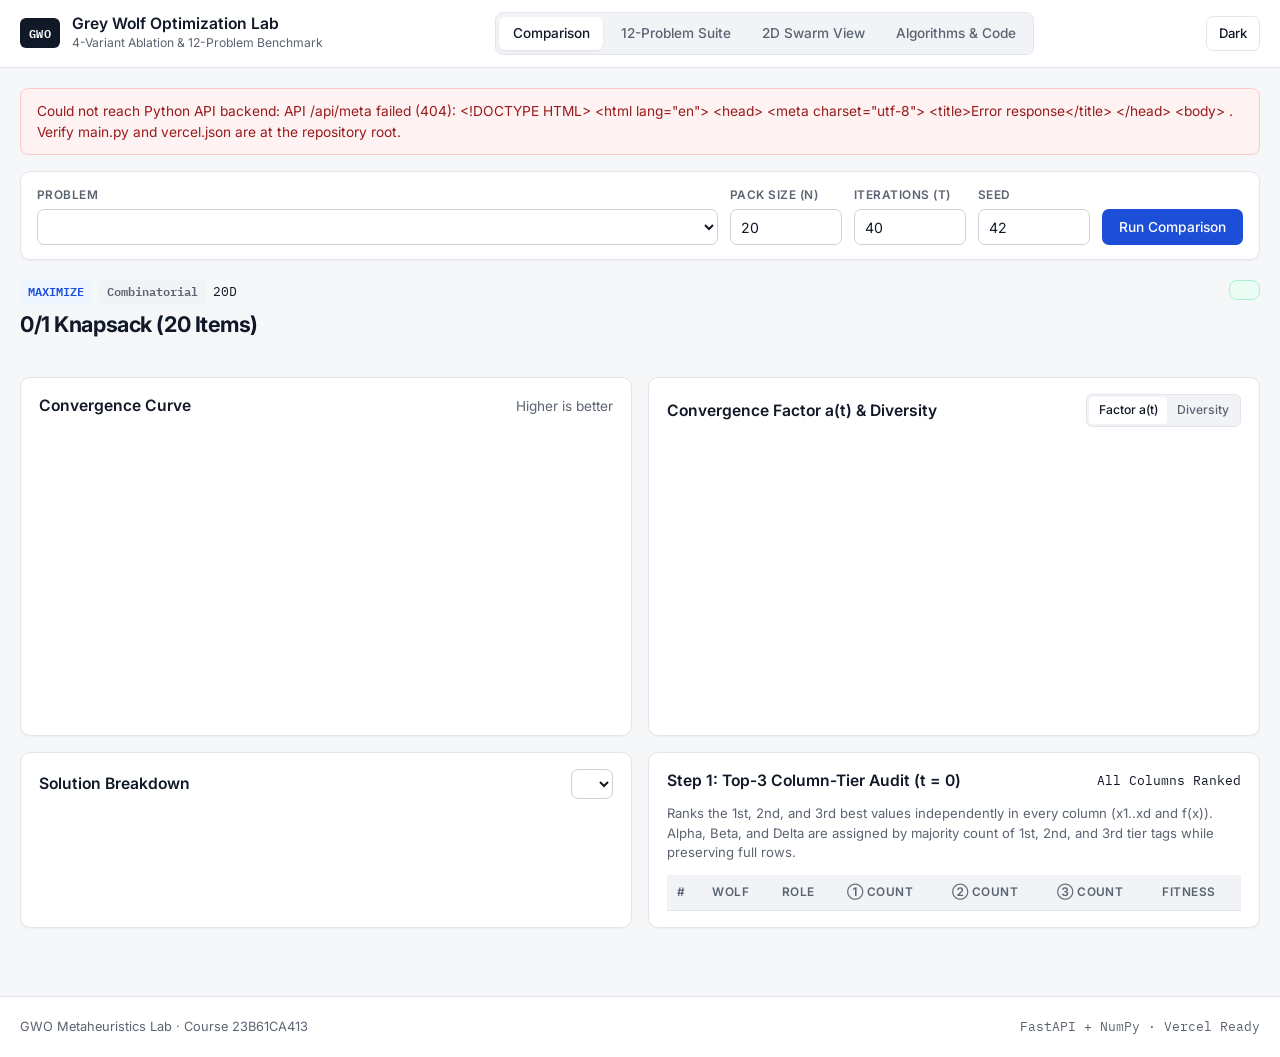
==== commit e4c2d5c9: "Update index.html" ====
--- a/index.html
+++ b/index.html
@@ -857,6 +857,47 @@
   border-color: rgba(248, 113, 113, 0.35);
   color: #fca5a5;
 }
+
+.tie-label {
+  font-size: 0.72rem;
+  font-weight: 600;
+  color: #b45309;
+  background: #fef3c7;
+  padding: 0.14rem 0.45rem;
+  border-radius: 4px;
+}
+
+[data-theme="dark"] .tie-label {
+  color: #fbbf24;
+  background: rgba(245, 158, 11, 0.15);
+}
+
+.algo-card.tied {
+  border-color: #d97706;
+}
+
+.banner-stat.tie-banner {
+  background: #fef3c7;
+  border-color: #fcd34d;
+  color: #92400e;
+}
+
+[data-theme="dark"] .banner-stat.tie-banner {
+  background: rgba(245, 158, 11, 0.14);
+  border-color: rgba(245, 158, 11, 0.35);
+  color: #fbbf24;
+}
+
+.scoreboard.five-col {
+  grid-template-columns: repeat(5, minmax(0, 1fr));
+}
+
+@media (max-width: 1080px) {
+  .scoreboard.five-col {
+    grid-template-columns: repeat(2, minmax(0, 1fr));
+  }
+}
+
   </style>
 </head>
 <body>
@@ -974,11 +1015,11 @@
 
         <div class="panel">
           <div class="panel-head">
-            <h2>Initial Population Column-Best Audit (t = 0)</h2>
-            <span class="mono small" id="initAnchorLabel">Pass 1 Boxes</span>
+            <h2>Step 1: Top-3 Column-Tier Audit (t = 0)</h2>
+            <span class="mono small" id="initAnchorLabel">All Columns Ranked</span>
           </div>
           <p class="panel-note">
-            Checks the best min/max value across every column (x1..xd and f(x)). Wolves holding the most column bests are chosen sequentially as Alpha, Beta, and Delta.
+            Ranks the 1st, 2nd, and 3rd best values independently in every column (x1..xd and f(x)). Alpha, Beta, and Delta are assigned by majority count of 1st, 2nd, and 3rd tier tags while preserving full rows.
           </p>
           <div class="table-scroll">
             <table class="data-table" id="auditTable">
@@ -987,8 +1028,9 @@
                   <th>#</th>
                   <th>Wolf</th>
                   <th>Role</th>
-                  <th>Boxed Cols</th>
-                  <th>Won Columns</th>
+                  <th>① Count</th>
+                  <th>② Count</th>
+                  <th>③ Count</th>
                   <th>Fitness</th>
                 </tr>
               </thead>
@@ -1012,7 +1054,7 @@
         </div>
       </div>
 
-      <div class="scoreboard" id="suiteScoreboard"></div>
+      <div class="scoreboard five-col" id="suiteScoreboard"></div>
 
       <div class="panel">
         <div class="table-scroll">
@@ -1027,6 +1069,7 @@
                 <th>Dual-Criteria</th>
                 <th>Combined</th>
                 <th>Winner</th>
+                <th>Tied Algorithms</th>
               </tr>
             </thead>
             <tbody></tbody>
@@ -1370,8 +1413,16 @@
   $("probDimTag").textContent = `${p.dim}D`;
   $("convDirectionHint").textContent = p.mode === "max" ? "Higher is better" : "Lower is better";
 
-  const winner = data.results.find((r) => r.is_winner);
-  $("winnerSummary").textContent = `Best: ${winner.name} (${winner.best_fitness})`;
+  const bannerEl = $("winnerSummary");
+  if (data.is_tie) {
+    const tiedRes = data.results.find((r) => r.is_tied);
+    bannerEl.className = "banner-stat tie-banner";
+    bannerEl.textContent = `Tie (${tiedRes.best_fitness}): ${data.tied_names.join(", ")}`;
+  } else {
+    const winner = data.results.find((r) => r.is_winner);
+    bannerEl.className = "banner-stat";
+    bannerEl.textContent = `Best: ${winner.name} (${winner.best_fitness})`;
+  }
 
   $("algoCards").innerHTML = data.results
     .map((r) => {
@@ -1380,14 +1431,18 @@
         r.id === "original_gwo"
           ? "Baseline"
           : `${r.delta_vs_original_pct >= 0 ? "+" : ""}${r.delta_vs_original_pct}% vs Orig`;
+      const cardCls = r.is_winner ? "winner" : (r.is_tied ? "tied" : "");
+      const statusPill = r.is_winner
+        ? '<span class="win-label">Best</span>'
+        : (r.is_tied ? '<span class="tie-label">Tied</span>' : "");
       return `
-        <div class="algo-card ${r.is_winner ? "winner" : ""}">
+        <div class="algo-card ${cardCls}">
           <div>
             <div class="algo-card-top">
               <span class="algo-badge">
                 <span class="swatch" style="background:${COLORS[r.id]}"></span>${r.code}
               </span>
-              ${r.is_winner ? '<span class="win-label">Best</span>' : ""}
+              ${statusPill}
             </div>
             <h3>${r.name}</h3>
             <div class="algo-meta">a: ${r.a_type} &middot; ${r.leader_type}</div>
@@ -1422,13 +1477,14 @@
   const sel = $("solutionAlgoSelect");
   const prev = sel.value;
   sel.innerHTML = data.results.map((r) => `<option value="${r.id}">${r.name}</option>`).join("");
-  sel.value = prev && data.results.some((r) => r.id === prev) ? prev : data.winner_id;
+  const defaultAlgo = data.winner_id || (data.tied_ids && data.tied_ids[0]) || data.results[0].id;
+  sel.value = prev && data.results.some((r) => r.id === prev) ? prev : defaultAlgo;
   renderDomainSolution();
 
-  // Initial Population Column-Best Audit
+  // Step 1 Top-3 Column-Tier Audit
   const auditSource = data.results.find((r) => r.id === "dual_criteria_gwo") || data.results.find((r) => r.id === "hybrid_gwo");
   if (auditSource && auditSource.initial_pop_audit.length) {
-    $("initAnchorLabel").textContent = `${data.problem.dim + 1} Columns Checked`;
+    $("initAnchorLabel").textContent = `${data.problem.dim + 1} Columns Ranked`;
     $("auditTable").querySelector("tbody").innerHTML = auditSource.initial_pop_audit
       .map((row) => {
         const cls =
@@ -1440,8 +1496,9 @@
             <td class="mono">${row.rank}</td>
             <td class="mono">${row.wolf}</td>
             <td><span class="role-pill ${cls}">${row.role}</span></td>
-            <td class="mono">${row.boxes}</td>
-            <td class="mono small">${row.won_cols}</td>
+            <td class="mono">${row.t1} / ${row.total_cols}</td>
+            <td class="mono">${row.t2} / ${row.total_cols}</td>
+            <td class="mono">${row.t3} / ${row.total_cols}</td>
             <td class="mono">${row.fitness}</td>
           </tr>
         `;
@@ -1568,7 +1625,7 @@
 }
 
 function renderSuite(data) {
-  $("suiteScoreboard").innerHTML = state.meta.algorithms
+  const algoTiles = state.meta.algorithms
     .map((a) => {
       const wins = data.wins[a.id] || 0;
       const avgD = data.avg_delta_vs_original[a.id];
@@ -1583,9 +1640,25 @@
     })
     .join("");
 
+  const tieTile = `
+    <div class="score-tile">
+      <div class="tile-title"><span class="swatch" style="background:#d97706"></span>Ties (Unassigned)</div>
+      <div class="tile-wins">${data.ties_count} / ${data.total_problems} Ties</div>
+      <div class="tile-delta mono">Excluded from wins</div>
+    </div>
+  `;
+
+  $("suiteScoreboard").innerHTML = algoTiles + tieTile;
+
   $("suiteTable").querySelector("tbody").innerHTML = data.rows
-    .map(
-      (r) => `
+    .map((r) => {
+      const winnerCell = r.is_tie
+        ? '<span class="tie-label">Tie</span>'
+        : `<span class="win-label">${r.winner_name}</span>`;
+      const tiedCell = r.is_tie
+        ? `<span class="small">${r.tied_names.join(", ")}</span>`
+        : '<span class="muted-text">&mdash;</span>';
+      return `
       <tr>
         <td><strong>${r.problem}</strong><br/><span class="muted-text small">${r.category}</span></td>
         <td><span class="tag ${r.mode === "min" ? "muted" : ""}">${r.mode === "max" ? "MAX" : "MIN"}</span></td>
@@ -1594,22 +1667,24 @@
         <td class="mono">${r.scores.nonlinear_a_gwo}</td>
         <td class="mono">${r.scores.dual_criteria_gwo}</td>
         <td class="mono">${r.scores.hybrid_gwo}</td>
-        <td><span class="win-label">${r.winner_name}</span></td>
+        <td>${winnerCell}</td>
+        <td>${tiedCell}</td>
       </tr>
-    `
-    )
+    `;
+    })
     .join("");
 }
 
 function exportSuiteCsv() {
   if (!state.suiteData) return;
-  const header = ["Problem", "Category", "Mode", "Dim", "Original GWO", "Non-Linear a GWO", "Dual-Criteria GWO", "Combined GWO", "Winner"];
+  const header = ["Problem", "Category", "Mode", "Dim", "Original GWO", "Non-Linear a GWO", "Dual-Criteria GWO", "Combined GWO", "Winner", "Tied Algorithms"];
   const lines = [header.join(",")];
   state.suiteData.rows.forEach((r) => {
+    const tiedStr = r.is_tie ? r.tied_names.join(" | ") : "";
     lines.push([
       `"${r.problem}"`, r.category, r.mode, r.dim,
       r.scores.original_gwo, r.scores.nonlinear_a_gwo, r.scores.dual_criteria_gwo, r.scores.hybrid_gwo,
-      `"${r.winner_name}"`,
+      `"${r.winner_name}"`, `"${tiedStr}"`,
     ].join(","));
   });
   const blob = new Blob([lines.join("\n")], { type: "text/csv" });
